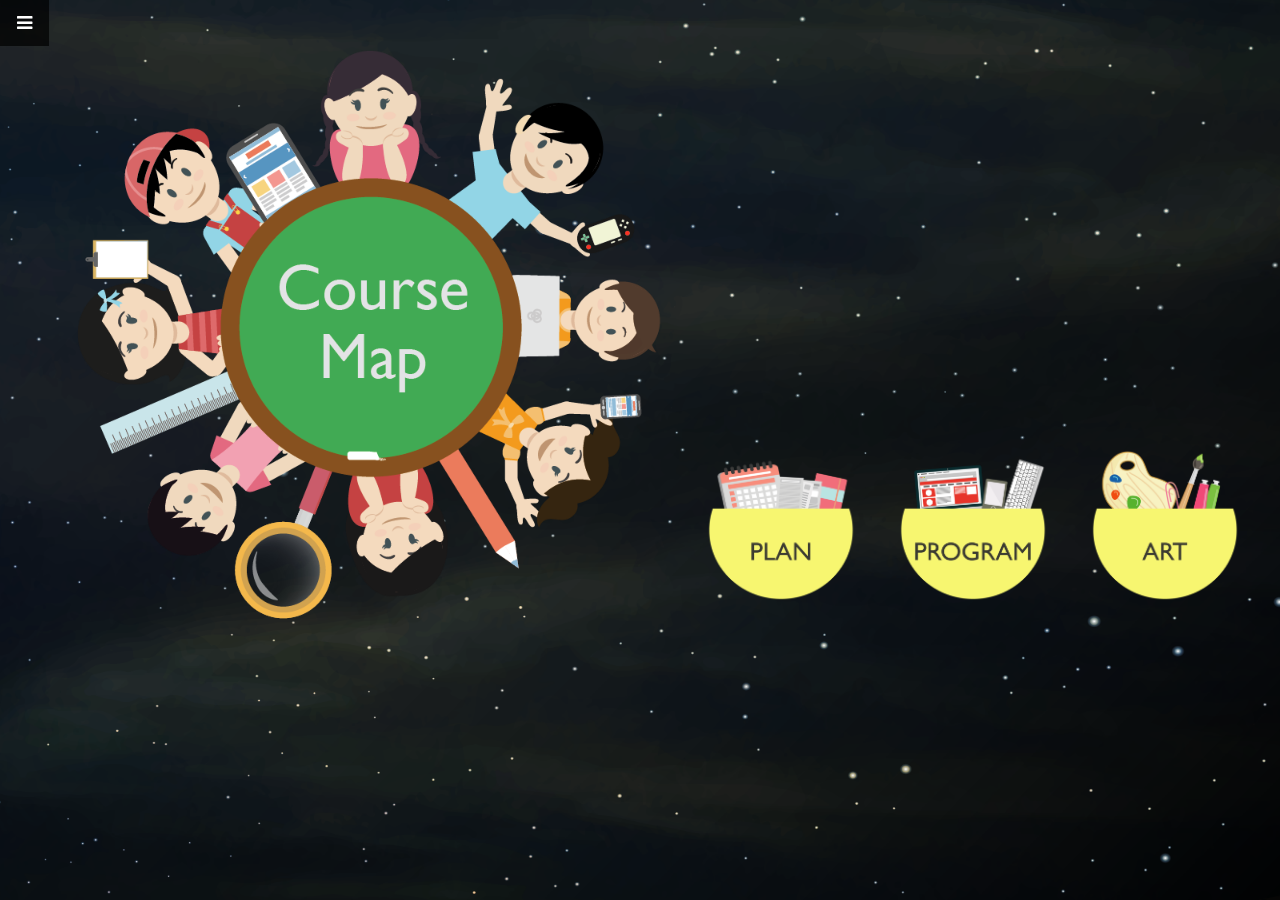
==== map.html @ 8f2dc3ba "upload website" ====
<!DOCTYPE html>
<html lang="en">

<head>

    <meta charset="utf-8">
    <meta http-equiv="X-UA-Compatible" content="IE=edge">
    <meta name="viewport" content="width=device-width, initial-scale=1">
    <meta name="description" content="">
    <meta name="author" content="">

    <title>Polo</title>

    <!-- Bootstrap Core CSS -->
    <link href="css/bootstrap.min.css" rel="stylesheet">

    <!-- Custom CSS -->
    <link href="css/stylish-portfolio.css" rel="stylesheet">

    <!-- Custom Fonts -->
    <link href="font-awesome/css/font-awesome.min.css" rel="stylesheet" type="text/css">
    <link href="http://fonts.googleapis.com/css?family=Source+Sans+Pro:300,400,700,300italic,400italic,700italic" rel="stylesheet" type="text/css">

    <!-- HTML5 Shim and Respond.js IE8 support of HTML5 elements and media queries -->
    <!-- WARNING: Respond.js doesn't work if you view the page via file:// -->
    <!--[if lt IE 9]>
        <script src="https://oss.maxcdn.com/libs/html5shiv/3.7.0/html5shiv.js"></script>
        <script src="https://oss.maxcdn.com/libs/respond.js/1.4.2/respond.min.js"></script>
    <![endif]-->

</head>

<body>

    <!-- Navigation -->
    <a id="menu-toggle" href="#" class="btn btn-dark btn-lg toggle"><i class="fa fa-bars"></i></a>
    <nav id="sidebar-wrapper">
        <ul class="sidebar-nav">
            <a id="menu-close" href="#" class="btn btn-light btn-lg pull-right toggle"><i class="fa fa-times"></i></a>
            <li class="sidebar-brand">
                <a href="index.html"  onclick = $("#menu-close").click(); > Home</a>
            </li>
            <li>
                <a href="universe_sexratio.html" onclick = $("#menu-close").click(); ><i class="fa fa-fw fa-dashboard"></i> 大學部性別比</a>
            </li>
            <li>
                <a href="universe_occupationratio.html" onclick = $("#menu-close").click(); ><i class="fa fa-fw fa-table"></i> 大學部職業比</a>
            </li>
            <li>
                <a href="universe_moneyyear.html"   onclick = $("#menu-close").click(); ><i class="fa fa-fw fa-bar-chart-o"></i> 大學部薪資年資</a>
            </li>
            <li>
                <a href="master_sexratio.html" onclick = $("#menu-close").click(); ><i class="fa fa-fw fa-dashboard"></i> 碩士班性別比</a>
            </li>
            <li>
                <a href="master_occupationratio.html" onclick = $("#menu-close").click(); ><i class="fa fa-fw fa-table"></i> 碩士班就業比</a>
            </li>
            <li>
                <a href="master_moneyyear.html"   onclick = $("#menu-close").click(); ><i class="fa fa-fw fa-bar-chart-o"></i> 碩士班薪資年資</a>
            </li>
            <li>
                <a href="satisfaction.html" onclick = $("#menu-close").click(); ><i class="fa fa-fw fa-desktop"></i> 職業滿意度</a>
            </li>
            <li>
                <a href="map.html" onclick = $("#menu-close").click(); ><i class="fa fa-fw fa-wrench"></i> 修課地圖</a>
            </li>
            <li>
                <a href="universe_ability.html" onclick = $("#menu-close").click(); ><i class="fa fa-fw fa-file"></i> 能力</a>
            </li>
        </ul>
    </nav>
    
    <!-- Header -->
    <div id="top" class="header">
        <div>
            <img class="mappic" src="img/map-1-01.png" class="img-responsive">

            
            <a id="jqtextcall" href="#">
                <img class="mapjobs" src="img/arter.png" class="img-responsive">
            </a>
            <div id="hiddenbox"> 
                <h3>美術修課</h3>
                <h4>大學部課程 - </h4>
                <p>電腦動畫 - 支持度 : 0.8333333</p>
                <p>色彩學 - 支持度 : 0.8333333</p>
                <p>多媒體設計 - 支持度 : 0.8333333</p>
                <p>電腦動畫 & 色彩學 - 支持度 : 0.8333333</p>
                <p>畢業專題 - 支持度 : 0.6666667</p>
                <p>遊戲企劃 - 支持度 : 0.6666667</p>
                <p>程式設計 - 支持度 : 0.6666667</p>
                <p>遊戲企劃 & 多媒體設計 - 支持度 : 0.6666667</p>
                <p>程式設計 & 電腦動畫 - 支持度 : 0.6666667</p>
                <p>程式設計 & 色彩學 - 支持度 : 0.6666667</p>
            </div>

            <a id="jqtextcall1" href="#">
                <img class="mapjobs" src="img/programer.png" class="img-responsive">
            </a>
            <div id="hiddenbox1"> 
                <h3>程式修課</h3>
                <h4>大學部課程 - </h4>
                <p>程式設計 - 支持度 : 1.0000000</p>
                <p>電腦網路 - 支持度 : 0.8571429</p>
                <p>電腦網路 & 程式設計 - 支持度 : 0.8571429</p>
                <p>資料庫 - 支持度 : 0.7142857</p>
                <p>計算機概論 - 支持度 : 0.7142857</p>
                <p>資料庫 & 程式設計 - 支持度 : 0.7142857</p>
                <p>計算機概論 & 程式設計 - 支持度 : 0.7142857</p>
                <p>資料庫 & 電腦網路 - 支持度 : 0.6428571</p>
                <p>計算機概論 & 電腦網路 - 支持度 : 0.6428571</p>
                <p>電腦網路 & 資料庫 & 程式設計 - 支持度 : 0.6428571</p>
                <!-- <h4>研究所課程 - </h4>
                <p>遊戲程式設計 - 支持度 : 0.6</p>
                <p>遊戲專題設計與製作 & 遊戲企畫 - 支持度 : 0.4</p>
                <p>遊戲專題設計與製作 & 遊戲程式設計 - 支持度 : 0.4</p>
                <p>遊戲企劃 & 遊戲程式設計 - 支持度 : 0.4</p>
                <p>論文導讀 & 遊戲程式設計 - 支持度 : 0.4</p>
                <p>遊戲企劃 & 遊戲專題設計與製作 & 遊戲程式設計 - 支持度 : 0.4</p> -->
            </div>

            <a id="jqtextcall2" href="#">
                <img class="mapjobs" src="img/planer.png" class="img-responsive">
            </a>
            <div id="hiddenbox2"> 
                <h3>企劃修課</h3>
                <h4>大學部課程 - </h4>
                <p>程式設計 - 支持度 : 1.00</p>
                <p>多媒體設計 - 支持度 : 0.75</p>
                <p>人機介面 - 支持度 : 0.75</p>
                <p>資料庫 - 支持度 : 0.75</p>
                <p>3D遊戲程式設計 - 支持度 : 0.75</p>
                <p>多媒體設計 & 程式設計 - 支持度 : 0.75</p>
                <p>人機介面 & 資料庫 - 支持度 : 0.75</p>
                <p>人機介面 & 3D遊戲程式設計 - 支持度 : 0.75</p>
                <p>人機介面 & 程式設計 - 支持度 : 0.75</p>
                <p>資料庫 & 3D遊戲程式設計 - 支持度 : 0.75</p>
            </div>
        </div>
    </div>

    <!-- jQuery -->
    <script src="js/jquery.js"></script>

    <!-- Bootstrap Core JavaScript -->
    <script src="js/bootstrap.min.js"></script>

    <!-- Custom Theme JavaScript -->
    <script>
    // Closes the sidebar menu
    $("#menu-close").click(function(e) {
        e.preventDefault();
        $("#sidebar-wrapper").toggleClass("active");
    });

    // Opens the sidebar menu
    $("#menu-toggle").click(function(e) {
        e.preventDefault();
        $("#sidebar-wrapper").toggleClass("active");
    });

    // Scrolls to the selected menu item on the page
    $(function() {
        $('a[href*=#]:not([href=#])').click(function() {
            if (location.pathname.replace(/^\//, '') == this.pathname.replace(/^\//, '') || location.hostname == this.hostname) {

                var target = $(this.hash);
                target = target.length ? target : $('[name=' + this.hash.slice(1) + ']');
                if (target.length) {
                    $('html,body').animate({
                        scrollTop: target.offset().top
                    }, 1000);
                    return false;
                }
            }
        });
    });

    $(document).ready(function() {
        // hides the slickbox as soon as the DOM is ready
        // (a little sooner than page load)
        $('#hiddenbox').hide();  //隱藏要呼叫的div

        // toggles the slickbox on clicking the noted link 
        $('#jqtextcall').click(function() {       //指定呼叫按鈕
            $('#hiddenbox').slideToggle(400);   //顯示隱藏的div
            return false;
        });
    });

    $(document).ready(function() {
        // hides the slickbox as soon as the DOM is ready
        // (a little sooner than page load)
        $('#hiddenbox1').hide();  //隱藏要呼叫的div

        // toggles the slickbox on clicking the noted link 
        $('#jqtextcall1').click(function() {       //指定呼叫按鈕
            $('#hiddenbox1').slideToggle(400);   //顯示隱藏的div
            return false;
        });
    });

    $(document).ready(function() {
        // hides the slickbox as soon as the DOM is ready
        // (a little sooner than page load)
        $('#hiddenbox2').hide();  //隱藏要呼叫的div

        // toggles the slickbox on clicking the noted link 
        $('#jqtextcall2').click(function() {       //指定呼叫按鈕
            $('#hiddenbox2').slideToggle(400);   //顯示隱藏的div
            return false;
        });
    });

</script>

</body>

</html>
---- css/stylish-portfolio.css ----
/*!
 * Start Bootstrap - Stylish Portfolio Bootstrap Theme (http://startbootstrap.com)
 * Code licensed under the Apache License v2.0.
 * For details, see http://www.apache.org/licenses/LICENSE-2.0.
 */

/* Global Styles */

* {
    font-family: Microsoft JhengHei;
}

html,
body {
    width: 100%;
    height: 100%;
}

body {
    font-family: "Source Sans Pro","Helvetica Neue",Helvetica,Arial,sans-serif;
}

.text-vertical-center {
    color: white;
    display: table-cell;
    text-align: center;
    vertical-align: middle;
}

.text-vertical-center h1 {
    color: white;
    margin: 0;
    padding: 0;
    font-size: 4.5em;
    font-weight: 700;
}

h3,h4,h5 {
    color:white;
}

/* Custom Button Styles */

.btn-dark {
    border-radius: 0;
    color: #fff;
    background-color: rgba(0,0,0,0.4);
}

.btn-dark:hover,
.btn-dark:focus,
.btn-dark:active {
    color: #fff;
    background-color: rgba(0,0,0,0.7);
}

.btn-light {
    border-radius: 0;
    color: #333;
    background-color: rgb(255,255,255);
}

.btn-light:hover,
.btn-light:focus,
.btn-light:active {
    color: #333;
    background-color: rgba(255,255,255,0.8);
}

/* Custom Horizontal Rule */

hr.small {
    max-width: 100px;
}

/* Side Menu */

#sidebar-wrapper {
    z-index: 1000;
    position: fixed;
    right: 0;
    width: 250px;
    height: 100%;
    margin-right: -250px;
    overflow-y: auto;
    background: #222;
    -webkit-transition: all 0.4s ease 0s;
    -moz-transition: all 0.4s ease 0s;
    -ms-transition: all 0.4s ease 0s;
    -o-transition: all 0.4s ease 0s;
    transition: all 0.4s ease 0s;
}

.sidebar-nav {
    position: absolute;
    top: 0;
    width: 250px;
    margin: 0;
    padding: 0;
    list-style: none;
}

.sidebar-nav li {
    text-indent: 15px;
    line-height: 50px;
    font-size: 16px;
}

.sidebar-nav li a {
    display: block;
    text-decoration: none;
    color: #999;
}

.sidebar-nav li a:hover {
    text-decoration: none;
    color: #fff;
    background: rgba(255,255,255,0.2);
}

.sidebar-nav li a:active,
.sidebar-nav li a:focus {
    text-decoration: none;
}

.sidebar-nav > .sidebar-brand {
    height: 55px;
    font-size: 18px;
    line-height: 55px;
}

.sidebar-nav > .sidebar-brand a {
    color: #999;
}

.sidebar-nav > .sidebar-brand a:hover {
    color: #fff;
    background: none;
}

#menu-toggle {
    z-index: 1;
    position: fixed;
    top: 0;
/*    right: 0;*/
}

#sidebar-wrapper.active {
/*    right: 250px;*/
    left: 0px;
    width: 250px;
    -webkit-transition: all 0.4s ease 0s;
    -moz-transition: all 0.4s ease 0s;
    -ms-transition: all 0.4s ease 0s;
    -o-transition: all 0.4s ease 0s;
    transition: all 0.4s ease 0s;
    z-index: 2000;
}

.toggle {
/*    margin: 5px 5px 0 0;*/
}

/*小icon*/


/* Header */

.header {
    display: table;
    position: relative;
    width: 100%;
    height: 100%;
    background: url(../img/background-01.png) no-repeat center center scroll;
    -webkit-background-size: cover;
    -moz-background-size: cover;
    background-size: cover;
    -o-background-size: cover;
}

.bannerpic {
    width: 50%;
    height: auto;
    margin-left: 5%;
    margin-top: 15%;
}


.mappic {
    width: 50%;
    height: auto;
    margin-left: 3%;
    margin-top: 2%;
}

.mapjob {
    width: 10%;
    height: auto;
    float:right;
    margin-top: 38%;
    margin-right: 2%;
}

.mapjobs {
    width: 12%;
    height: auto;
    float:right;
    margin-top: 35%;
    margin-right: 3%;
}

#hiddenbox {
    z-index: 1000;
    position: absolute;
    width: 500px;
    height: 430px;
    margin-left: 58%;
    margin-top: -50%;
    background: #ddd;
    padding: 20px;
}

#hiddenbox1 {
    z-index: 1000;
    position: absolute;
    width: 500px;
    height: 430px;
    margin-left: 58%;
    margin-top: -50%;
    background: #ddd;
    padding: 20px;
}

#hiddenbox2 {
    z-index: 1000;
    position: absolute;
    width: 500px;
    height: 430px;
    margin-left: 58%;
    margin-top: -50%;
    background: #ddd;
    padding: 20px;
}

/*overview*/

.title {
    color: white;
    margin-top: 80px;
}

.littletitle h2 {
    color: #fff;
    margin-top: 8%;
    /*text-decoration:underline;*/
}

.genderratio {
    float:left;
    
    margin-left: 3%;
}

.Jobratio {
    float:left;
    margin-left: 3%;
}

.genderpie {
    float: left;
    /*width: 20%;*/
    margin-left: 15%;
    margin-top: 15%;
}

.genderpie1 {
    float: left;
    /*width: 20%;*/
    /*margin-left: 15%;*/
    margin-top: 15%;
    /*間距*/
    letter-spacing: 15px;
}

.genderpie2 {
    float: left;
    margin-left: 5%;
    margin-top: 15%;
    /*間距*/
    letter-spacing: 15px;
}

.genderpie3 {
    float: left;
    margin-left: 20%;
    margin-top: 15%;
    /*間距*/
    letter-spacing: 15px;
}

.jobpie {
    float: left;
}

.jobpie1 {
    float: left;
}

.girlpic {
    z-index: 1000;
    position: absolute;
/*    width: 10%;*/
    float: left;
    margin-left: -15%;
/*    margin-top: 25%;*/
/*    margin-right: 5%;*/
}

.boypic {
    z-index: 1000;
    position: absolute;
/*    width: 4%;*/
    float: left;
    margin-left: 35%;
/*    margin-left: 30%;*/
    margin-top: 1%;
}

.moneyratio {
    float:left;
    margin-left: 3%;
}

.yearratio {
    float:left;
    width: 40%;
    margin-left: 40%;
}

.jobbar {
    float:left;
    margin-top: 15%;
    margin-left:15%;
}

.moneybar {
    float: left;
   /*width: 20%;*/
/*    margin-left: 10%;*/
}

.yearmoneypie {
    float: left;
}

.abailityratio {
    float:left;
    margin-left: 3%;
}

.abailitypic {
    margin-left: 15%;
}

.learnbar {
    float:left;
    margin-left: 3%;
    margin-bottom: 3%;
}


/*數字滾動*/
.mt-number-animate{ 
    line-height:50px; 
    height: 50px;/*设置数字显示高度*/; 
    font-size: 48px;/*设置数字大小*/ 
    overflow: hidden; 
    display: inline-block; 
    position: relative;
    color: white;
}
.mt-number-animate .mt-number-animate-dot{ 
    width: 15px;/*设置分割符宽度*/ 
    line-height: 40px; 
    float: left; 
    text-align: center;
}
.mt-number-animate .mt-number-animate-dom{ 
    width: 28px;/*设置单个数字宽度*/ 
    text-align: center; 
    float: left; 
    position: relative; 
    top: 0;
}
.mt-number-animate .mt-number-animate-dom .mt-number-animate-span{ 
    width: 100%; 
    float: left;
}
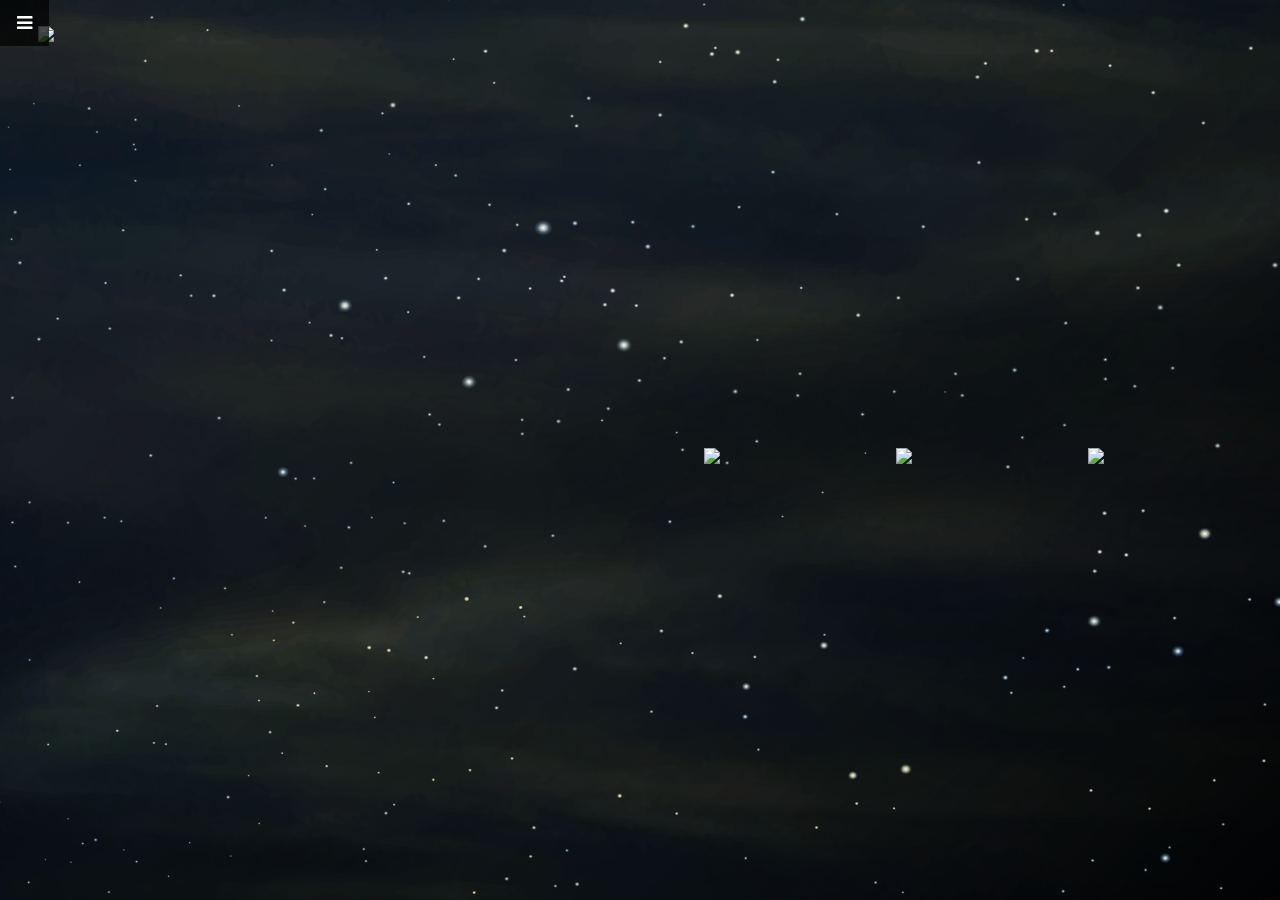
==== commit 4fe99685: "fix color and language" ====
--- a/map.html
+++ b/map.html
@@ -73,68 +73,75 @@
     <!-- Header -->
     <div id="top" class="header">
         <div>
-            <img class="mappic" src="img/map-1-01.png" class="img-responsive">
+            <a onmouseover="mouseOver3()" onmouseout="mouseOut3()">
+                <img class="mappic" src="img/map-2-01.png" class="img-responsive" id="b4">
+            </a>
 
             
-            <a id="jqtextcall" href="#">
-                <img class="mapjobs" src="img/arter.png" class="img-responsive">
+            <a id="jqtextcall" href="#" onmouseover="mouseOver()" onmouseout="mouseOut()">
+                <img class="mapjobs" src="img/arter1.png" class="img-responsive" id="b1">
             </a>
             <div id="hiddenbox"> 
-                <h3>美術修課</h3>
-                <h4>大學部課程 - </h4>
-                <p>電腦動畫 - 支持度 : 0.8333333</p>
-                <p>色彩學 - 支持度 : 0.8333333</p>
-                <p>多媒體設計 - 支持度 : 0.8333333</p>
-                <p>電腦動畫 & 色彩學 - 支持度 : 0.8333333</p>
-                <p>畢業專題 - 支持度 : 0.6666667</p>
-                <p>遊戲企劃 - 支持度 : 0.6666667</p>
-                <p>程式設計 - 支持度 : 0.6666667</p>
-                <p>遊戲企劃 & 多媒體設計 - 支持度 : 0.6666667</p>
-                <p>程式設計 & 電腦動畫 - 支持度 : 0.6666667</p>
-                <p>程式設計 & 色彩學 - 支持度 : 0.6666667</p>
+<!--                 <h3 style="color:black;">美術修課</h3> -->
+                <h4 style="color:black;">大學部課程 - </h4>
+                <p>{資料庫} => {程式設計} - 信心水準 : 1.00</p>
+                <p>{資料庫} => {電腦動畫} - 信心水準 : 1.00</p>
+                <p>{素描} => {色彩學} - 信心水準 : 1.00</p>
+                <p>{素描} => {多媒體設計} - 信心水準 : 1.00</p>
+                <p>{素描} => {電腦動畫} - 信心水準 : 1.00</p>
+                <p>{創意開發} => {畢業專題} - 信心水準 : 1.00</p>
+                <p>{創意開發} => {多媒體設計} - 信心水準 : 1.00</p>
+                <p>{設計概論} => {多媒體設計} - 信心水準 : 1.00</p>
+                <p>{設計概論} => {數位學習媒體設計} - 信心水準 : 1.00</p>
+                <p>{程式設計,資料庫} => {電腦動畫} - 信心水準 : 1.00</p>
+                <p>{素描,色彩學} => {多媒體設計} - 信心水準 : 1.00</p>
+                <p>{素描,色彩學} => {電腦動畫} - 信心水準 : 1.00</p>
+<!--                 <p>{素描,多媒體設計} => {電腦動畫} - 信心水準 : 1.00</p>
+                <p>{畢業專題,創意開發} => {多媒體設計} - 信心水準 : 1.00</p>
+                <p>{設計概論,多媒體設計} => {數位學習媒體設計} - 信心水準 : 1.00</p>
+                <p>{程式設計,色彩學} => {電腦動畫} - 信心水準 : 1.00</p>
+                <p>{程式設計,數位學習媒體設計} => {電腦動畫} - 信心水準 : 1.00</p>
+                <p>{色彩學,畢業專題} => {電腦動畫} - 信心水準 : 1.00</p>
+                <p>{色彩學,多媒體設計} => {電腦動畫} - 信心水準 : 1.00</p>
+                <p>{素描,色彩學,多媒體設計} => {電腦動畫} - 信心水準 : 1.00</p>
+                <p>{色彩學} => {電腦動畫} - 信心水準 : 0.80</p> -->
             </div>
 
-            <a id="jqtextcall1" href="#">
-                <img class="mapjobs" src="img/programer.png" class="img-responsive">
+            <a id="jqtextcall1" href="#" onmouseover="mouseOver1()" onmouseout="mouseOut1()">
+                <img class="mapjobs" src="img/programer1.png" class="img-responsive" id="b2">
             </a>
             <div id="hiddenbox1"> 
-                <h3>程式修課</h3>
-                <h4>大學部課程 - </h4>
-                <p>程式設計 - 支持度 : 1.0000000</p>
-                <p>電腦網路 - 支持度 : 0.8571429</p>
-                <p>電腦網路 & 程式設計 - 支持度 : 0.8571429</p>
-                <p>資料庫 - 支持度 : 0.7142857</p>
-                <p>計算機概論 - 支持度 : 0.7142857</p>
-                <p>資料庫 & 程式設計 - 支持度 : 0.7142857</p>
-                <p>計算機概論 & 程式設計 - 支持度 : 0.7142857</p>
-                <p>資料庫 & 電腦網路 - 支持度 : 0.6428571</p>
-                <p>計算機概論 & 電腦網路 - 支持度 : 0.6428571</p>
-                <p>電腦網路 & 資料庫 & 程式設計 - 支持度 : 0.6428571</p>
-                <!-- <h4>研究所課程 - </h4>
-                <p>遊戲程式設計 - 支持度 : 0.6</p>
-                <p>遊戲專題設計與製作 & 遊戲企畫 - 支持度 : 0.4</p>
-                <p>遊戲專題設計與製作 & 遊戲程式設計 - 支持度 : 0.4</p>
-                <p>遊戲企劃 & 遊戲程式設計 - 支持度 : 0.4</p>
-                <p>論文導讀 & 遊戲程式設計 - 支持度 : 0.4</p>
-                <p>遊戲企劃 & 遊戲專題設計與製作 & 遊戲程式設計 - 支持度 : 0.4</p> -->
+<!--                 <h3 style="color:black;">程式修課</h3> -->
+                <h4 style="color:black;">大學部課程 - </h4>
+                <p>{} => {程式設計} - 信心水準 : 1.00</p>
+                <p>{電腦網路} => {程式設計} - 信心水準 : 1.00</p>
+                <p>{遊戲企劃} => {程式設計} - 信心水準 : 1.00</p>
+                <p>{畢業專題} => {程式設計} - 信心水準 : 1.00</p>
+                <p>{物件導向程式設計} => {程式設計} - 信心水準 : 1.00</p>
+                <p>{計算機概論} => {程式設計} - 信心水準 : 1.00</p>
+                <p>{資料庫} => {程式設計} - 信心水準 : 1.00</p>
+                <p>{作業系統} => {程式設計} - 信心水準 : 1.00</p>
+                <p>{數位邏輯設計} => {程式設計} - 信心水準 : 1.00</p>
+                <p>{計算機概論,電腦網路} => {程式設計} - 信心水準 : 1.00</p>
+                <p>{電腦網路,資料庫} => {程式設計} - 信心水準 : 1.00</p>
+                <!-- <p>{物件導向程式設計,遊戲企劃} => {程式設計}</p>
+                <p>{電腦動畫} => {程式設計}</p>
+                <p>{計算機概論} => {電腦網路}</p>
+                <p>{資料庫} => {電腦網路}</p>
+                <p>{物件導向程式設計} => {遊戲企劃}</p> -->
             </div>
 
-            <a id="jqtextcall2" href="#">
-                <img class="mapjobs" src="img/planer.png" class="img-responsive">
+            <a id="jqtextcall2" href="#" onmouseover="mouseOver2()" onmouseout="mouseOut2()">
+                <img class="mapjobs" src="img/planer1.png" class="img-responsive" id="b3">
             </a>
             <div id="hiddenbox2"> 
-                <h3>企劃修課</h3>
-                <h4>大學部課程 - </h4>
-                <p>程式設計 - 支持度 : 1.00</p>
-                <p>多媒體設計 - 支持度 : 0.75</p>
-                <p>人機介面 - 支持度 : 0.75</p>
-                <p>資料庫 - 支持度 : 0.75</p>
-                <p>3D遊戲程式設計 - 支持度 : 0.75</p>
-                <p>多媒體設計 & 程式設計 - 支持度 : 0.75</p>
-                <p>人機介面 & 資料庫 - 支持度 : 0.75</p>
-                <p>人機介面 & 3D遊戲程式設計 - 支持度 : 0.75</p>
-                <p>人機介面 & 程式設計 - 支持度 : 0.75</p>
-                <p>資料庫 & 3D遊戲程式設計 - 支持度 : 0.75</p>
+<!--                 <h3 style="color:black;">企劃修課</h3> -->
+                <h4 style="color:black;">大學部課程 - </h4>
+                <p>{程式設計} => {多媒體設計} - 信心水準 : 1.00</p>
+                <p>{3D遊戲程式設計} => {資料庫} - 信心水準 : 1.00</p>
+                <p>{3D遊戲程式設計} => {電腦網路} - 信心水準 : 1.00</p>
+                <p>{資料庫} => {電腦網路} - 信心水準 : 1.00</p>
+                <p>{資料庫, 3D遊戲程式設計} => {電腦網路} - 信心水準 : 1.00</p>
             </div>
         </div>
     </div>
@@ -212,8 +219,31 @@
         });
     });
 
+    function mouseOver(){
+        document.getElementById('b1').src ="img/arter.png"
+    }
+    function mouseOut(){
+        document.getElementById('b1').src ="img/arter1.png"
+    }
+    function mouseOver1(){
+        document.getElementById('b2').src ="img/programer.png"
+    }
+    function mouseOut1(){
+        document.getElementById('b2').src ="img/programer1.png"
+    }
+    function mouseOver2(){
+        document.getElementById('b3').src ="img/planer.png"
+    }
+    function mouseOut2(){
+        document.getElementById('b3').src ="img/planer1.png"
+    }
+    function mouseOver3(){
+        document.getElementById('b4').src ="img/map-1-01.png"
+    }
+    function mouseOut3(){
+        document.getElementById('b4').src ="img/map-2-01.png"
+    }
 </script>
-
 </body>
 
 </html>
--- a/css/stylish-portfolio.css
+++ b/css/stylish-portfolio.css
@@ -284,7 +284,7 @@
 
 .genderpie2 {
     float: left;
-    margin-left: 5%;
+    margin-left: 8%;
     margin-top: 15%;
     /*間距*/
     letter-spacing: 15px;
@@ -292,7 +292,7 @@
 
 .genderpie3 {
     float: left;
-    margin-left: 20%;
+    margin-left: 10%;
     margin-top: 15%;
     /*間距*/
     letter-spacing: 15px;
@@ -306,24 +306,39 @@
     float: left;
 }
 
+.cut {
+    z-index: 2000;
+    position: absolute;
+    float: left;
+    margin-left: 3.5%;
+    margin-top: 2.5%;
+}
+
+.boypic {
+    z-index: 1000;
+    position: absolute;
+/*    width: 10%;*/
+    float: left;
+    margin-left: -0.5%;
+    margin-top: 0.5%;
+/*    margin-right: 5%;*/
+}
+
 .girlpic {
     z-index: 1000;
     position: absolute;
-/*    width: 10%;*/
-    float: left;
-    margin-left: -15%;
-/*    margin-top: 25%;*/
-/*    margin-right: 5%;*/
-}
-
-.boypic {
-    z-index: 1000;
-    position: absolute;
 /*    width: 4%;*/
     float: left;
-    margin-left: 35%;
+    margin-left: 4.5%;
 /*    margin-left: 30%;*/
-    margin-top: 1%;
+    margin-top: 0.5%;
+}
+
+.cut1 {
+    z-index: 2000;
+    position: absolute;
+    float: left;
+    margin-top: 7%;
 }
 
 .moneyratio {
